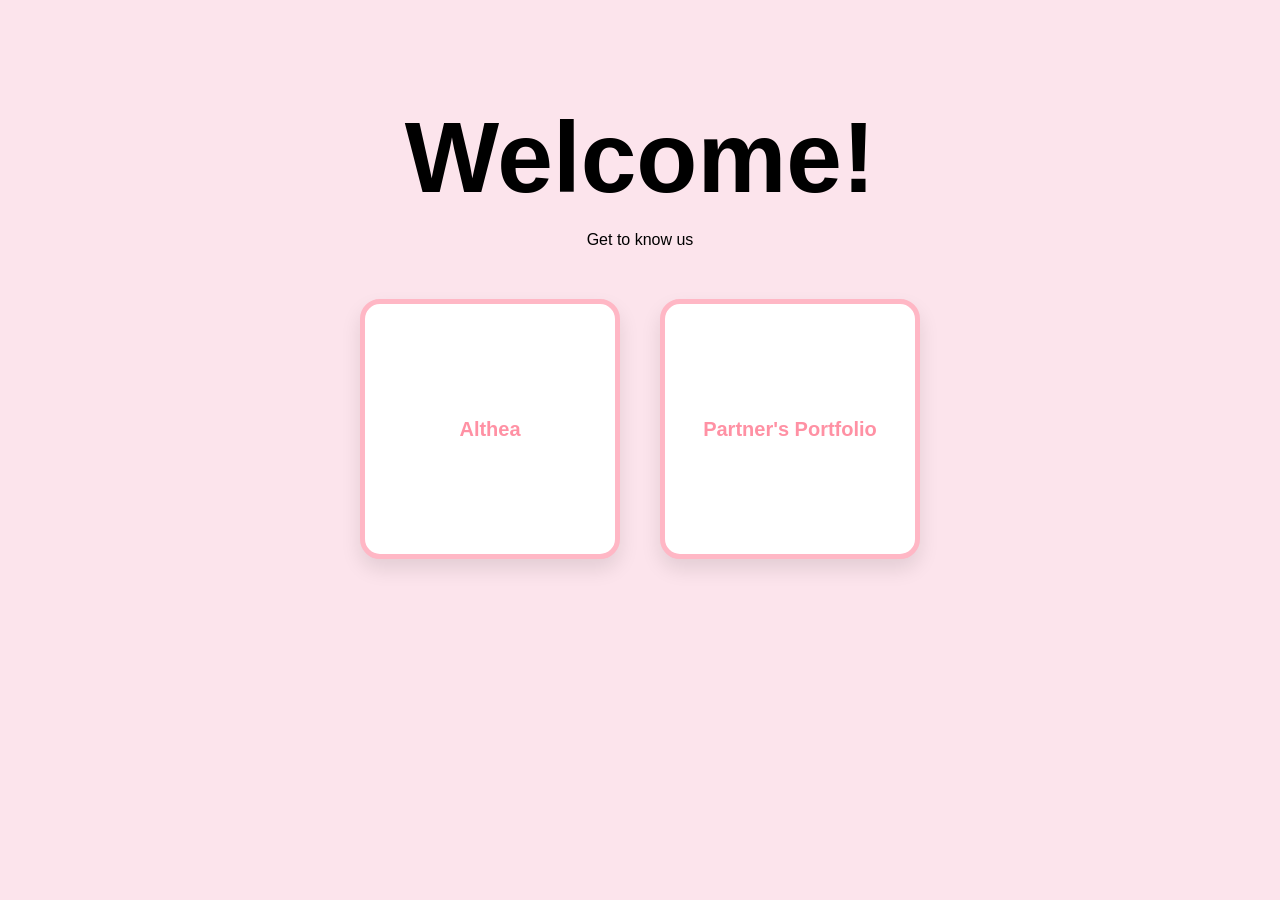
==== homepage.html @ e7c6db2d "thea's first commit - all" ====
<!DOCTYPE html>
<html>
<head>
    <link rel="stylesheet" href="theastyle.css">
</head>
<body style="background-color: #fce4ec;">

    <div class="landing-container">
        <h3>Welcome!</h3>
        <p>Get to know us</p>

        <div class="duo-container">
            <a href="portfolio.html" class="user-square">
                <div class="user-name">Althea</div>
            </a>
            
            <a href="partner-portfolio.html" class="user-square">
                <div class="user-name">Partner's Portfolio</div>
            </a>
        </div>
    </div>

</body>
</html>
---- theastyle.css ----
body {
    margin: 0;
    padding: 0;
    font-family: 'Segoe UI', Arial, sans-serif;
    background-color: #e0e0e0;
}

.main-wrapper {
    max-width: 1200px;
    margin: 0 auto;
    background-color: white;
    box-shadow: 0 0 20px rgba(0,0,0,0.1);
    overflow: hidden;
}

.top-section {
    background-image: url('images/first-background.jpg');
    background-size: cover;
    background-position: center;
    width: 100%;
    min-height: 100vh;
    display: flex;
    justify-content: center;
    align-items: center;
}

h1 {
    font-size: 80px;
    font-weight: bold;
    color: #000000;
    margin: 0;
    text-shadow: 100px 100px 20px rgba(100, 100, 100, 100);
}

.bottom-section {
    position: relative;
    width: 100%;
    line-height: 0;
    margin: 0;
}

.bottom-img {
    width: 100%;
    height: auto;
    display: block;
    margin: 0;
}

.overlay-photo {
    position: absolute;
    top: 29.6%;
    left: 16.4%;
    width: 265px;
    height: 345px;
    transform: rotate(-4.6deg);
    z-index: 10;
}

.camera-section {
    position: relative;
    width: 100%;
    line-height: 0;
    margin: 0;
    padding: 0;
}

.camera-bg {
    width: 100%;
    height: auto;
    display: block;
}

.camera1-text {
    position: absolute;
    top: 24%; 
    left: 19%;
    color: white;
    font-size: 70px;
    font-weight: bold;
    transform: rotate(7deg);
    text-shadow: 2px 2px 4px rgba(0, 0, 0, 0.7);
    z-index: 20;
    pointer-events: auto; 
}

.camera2-text {
    position: absolute;
    top: 52%; 
    left: 38%;
    color: white;
    font-size: 70px;
    font-weight: bold;
    transform: rotate(-7deg);
    text-shadow: 2px 2px 4px rgba(0, 0, 0, 0.7);
    z-index: 20;
    pointer-events: auto; 
}

.camera2-text a {
    color: white;
    text-decoration: none;
    cursor: pointer;
}
.camera3-text {
    position: absolute;
    top: 81%; 
    left: 24%;
    color: white;
    font-size: 70px;
    font-weight: bold;
    transform: rotate(5deg);
    text-shadow: 2px 2px 4px rgba(0, 0, 0, 0.7);
    z-index: 20;
    pointer-events: auto; 
}

.camera3-text a {
    color: white;
    text-decoration: none;
    cursor: pointer;
}

.camera-overlay {
    position: absolute;
    z-index: 10;
}

.about-me-text {
    position: absolute;
    top: 118%; 
    left: 46%; 
    width: 30%; 
    
    font-family: 'Comic Sans MS', cursive; 
    color: #4a4a4a;
    line-height: 1.5;
    z-index: 10;

    transform: rotate(7.5deg); 
}
.blog-content {
    padding: 40px;
    text-align: center;
}

.blog-img {
    width: 80%; 
    max-width: 600px;
    border: 10px solid white;
    box-shadow: 5px 5px 15px rgba(0,0,0,0.2);
    margin-top: 20px;
    display: block;
    margin-left: auto;
    margin-right: auto;
}
h2 {
    font-size: 80px;
    font-weight: bold;
    color: #000000;
    margin: 0;
    margin-left: 400px;

}

h3 {
    font-size: 100px;
    font-weight: bold;
    color: #000000;
    margin: 0;

}
a {
    text-decoration: none;
    color: white; 
}
.white-page {
    background-color: #ffffff; 
    padding: 40px;             
    margin: 20px auto;         
    max-width: 800px;          
    box-shadow: 0 4px 15px rgba(0, 0, 0, 0.1); 
    border-radius: 10px;       
    line-height: 1.6;
    color: #333;
    text-align: left;
    height: 500px;
}
.btn-back {
    display: inline-block;
    padding: 12px 25px;
    margin-top: 20px;
    background-color: #ffb7c5; 
    color: white;
    font-weight: bold;
    border-radius: 25px;       
    text-decoration: none;
    transition: background-color 0.3s ease; 
    box-shadow: 0 4px 6px rgba(0,0,0,0.1);
    
    /* Center positioning */
    text-align: center;
}

.btn-back:hover {
    background-color: #ff91a4; 
    box-shadow: 0 6px 8px rgba(0,0,0,0.2);
}

.blog-content {
    padding: 40px;
    text-align: center; /* This centers the button inside the div */
}
.landing-container {
    text-align: center;
    padding-top: 100px;
    font-family: 'Segoe UI', Arial, sans-serif;
}

.duo-container {
    display: flex;
    justify-content: center;
    gap: 40px;
    margin-top: 50px;
}

.user-square {
    width: 250px;
    height: 250px;
    background-color: white;
    border: 5px solid #ffb7c5;
    border-radius: 20px;
    display: flex;
    justify-content: center;
    align-items: center;
    text-decoration: none;
    box-shadow: 0 10px 20px rgba(0,0,0,0.1);
    transition: transform 0.3s ease;
}

.user-square:hover {
    transform: scale(1.05);
    background-color: #fff0f5;
}

.user-name {
    font-size: 20px;
    font-weight: bold;
    color: #ff91a4;
    padding: 20px;
}
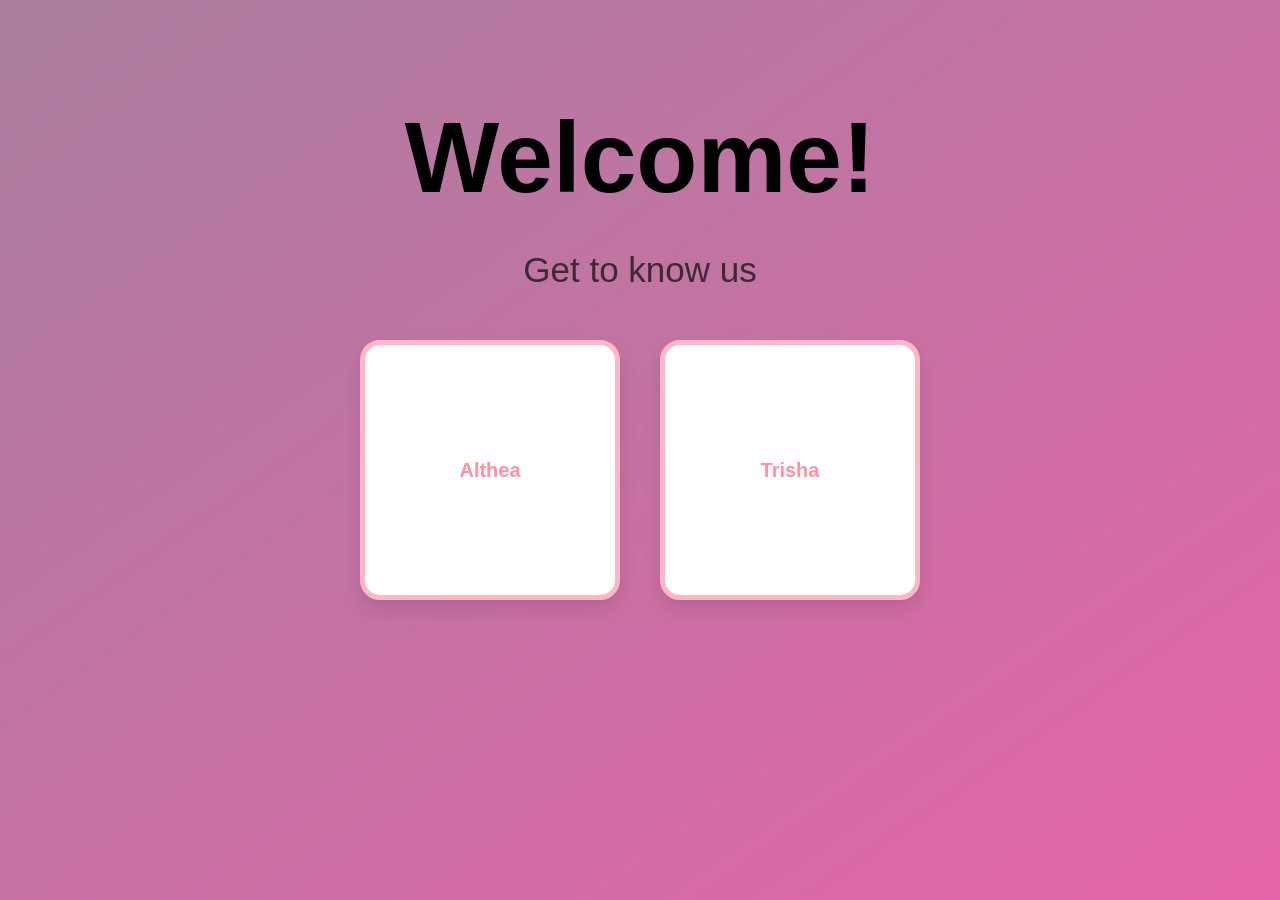
==== commit 1587b4af: "Update landing page, portfolio, styles, and add new images" ====
--- a/homepage.html
+++ b/homepage.html
@@ -3,7 +3,7 @@
 <head>
     <link rel="stylesheet" href="theastyle.css">
 </head>
-<body style="background-color: #fce4ec;">
+<body style="background: linear-gradient(to bottom right, #a97e9d, #e465a9); min-height: 100vh; margin: 0;"></body>
 
     <div class="landing-container">
         <h3>Welcome!</h3>
@@ -14,8 +14,8 @@
                 <div class="user-name">Althea</div>
             </a>
             
-            <a href="partner-portfolio.html" class="user-square">
-                <div class="user-name">Partner's Portfolio</div>
+            <a href="index.html" class="user-square">
+                <div class="user-name">Trisha</div>
             </a>
         </div>
     </div>
--- a/theastyle.css
+++ b/theastyle.css
@@ -248,3 +248,45 @@
     color: #ff91a4;
     padding: 20px;
 }
+
+.btn-back {
+    position: fixed;       /* fixed so it stays on screen */
+    top: 20px;             /* distance from top */
+    left: 20px;            /* distance from left */
+    display: inline-block;
+    padding: 12px 25px;
+    background-color: #8aadd3; 
+    color: white;          /* ensures visibility */
+    font-weight: bold;
+    border-radius: 25px;       
+    text-decoration: none;
+    box-shadow: 0 4px 6px rgba(0,0,0,0.1);
+    z-index: 1000;         /* ensures it’s above everything */
+    transition: background-color 0.3s ease; 
+}
+
+.btn-back:hover {
+    background-color: #5b7d3b;
+    box-shadow: 0 6px 8px rgba(0,0,0,0.2);
+}
+
+.landing-container {
+    text-align: center;
+    padding-top: 100px;
+    font-family: 'Segoe UI', Arial, sans-serif;
+}
+
+.landing-container h3 {
+    font-size: 100px;
+    color: #000000; 
+    margin-bottom: 30px;
+    font-weight: bold;
+    font-family:'Trebuchet MS', 'Lucida Sans Unicode', 'Lucida Grande', 'Lucida Sans', Arial, sans-serif;
+}
+
+.landing-container p {
+    font-size: 35px;
+    color: #3e2a35; 
+     font-family:'Trebuchet MS', 'Lucida Sans Unicode', 'Lucida Grande', 'Lucida Sans', Arial, sans-serif;
+
+}
